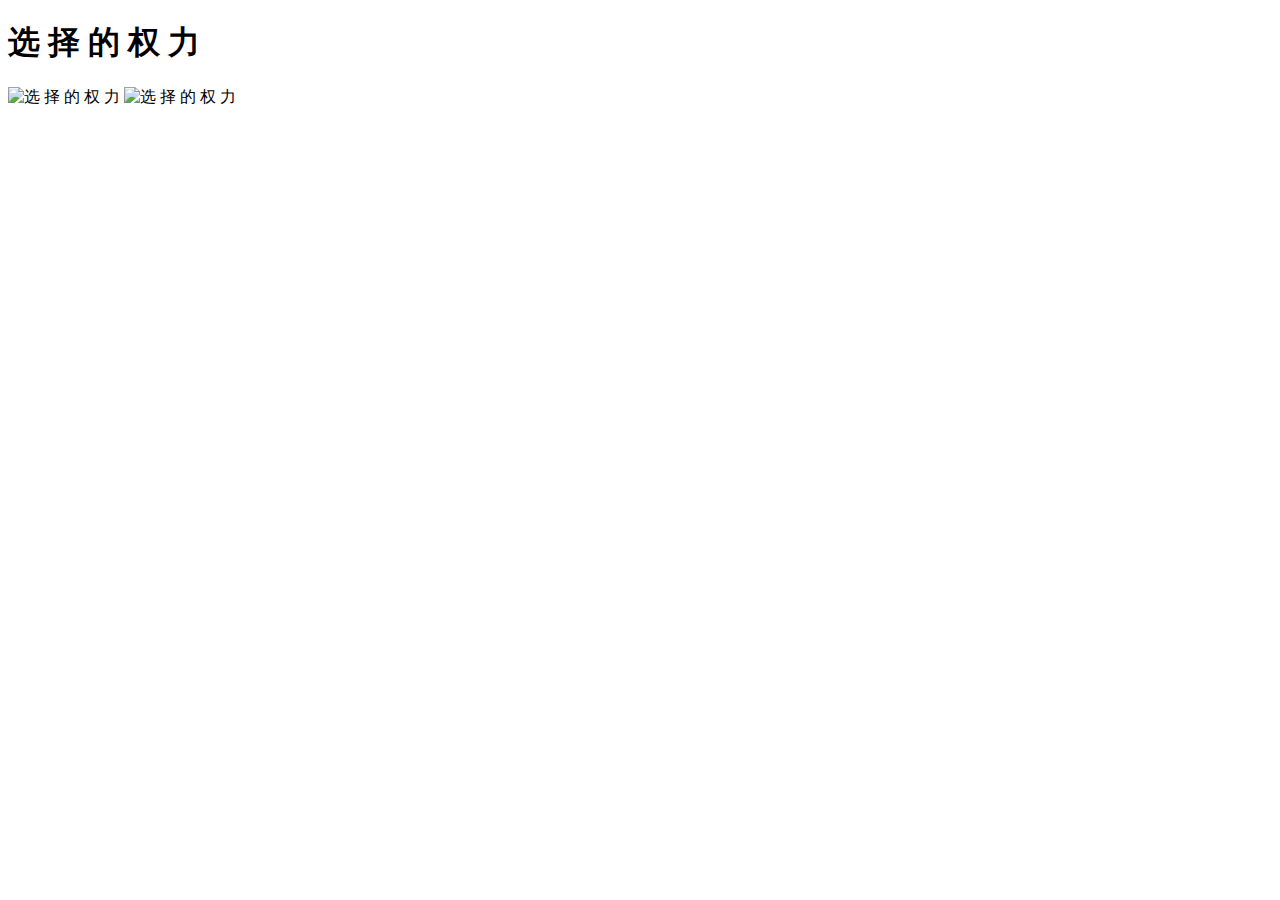
==== chooserights.html @ a720cbb1 "Add files via upload" ====
<!DOCTYPE html>
<html>
    <head>
<title>Untitled</title>
    </head>
<body>
<h1>选 择 的 权 力</h1>
<img src="images/rightsto choose1.jpg" alt="选 择 的 权 力">
<img src='images/rightsto choose2.jpg' alt="选 择 的 权 力">
</body>
</html>
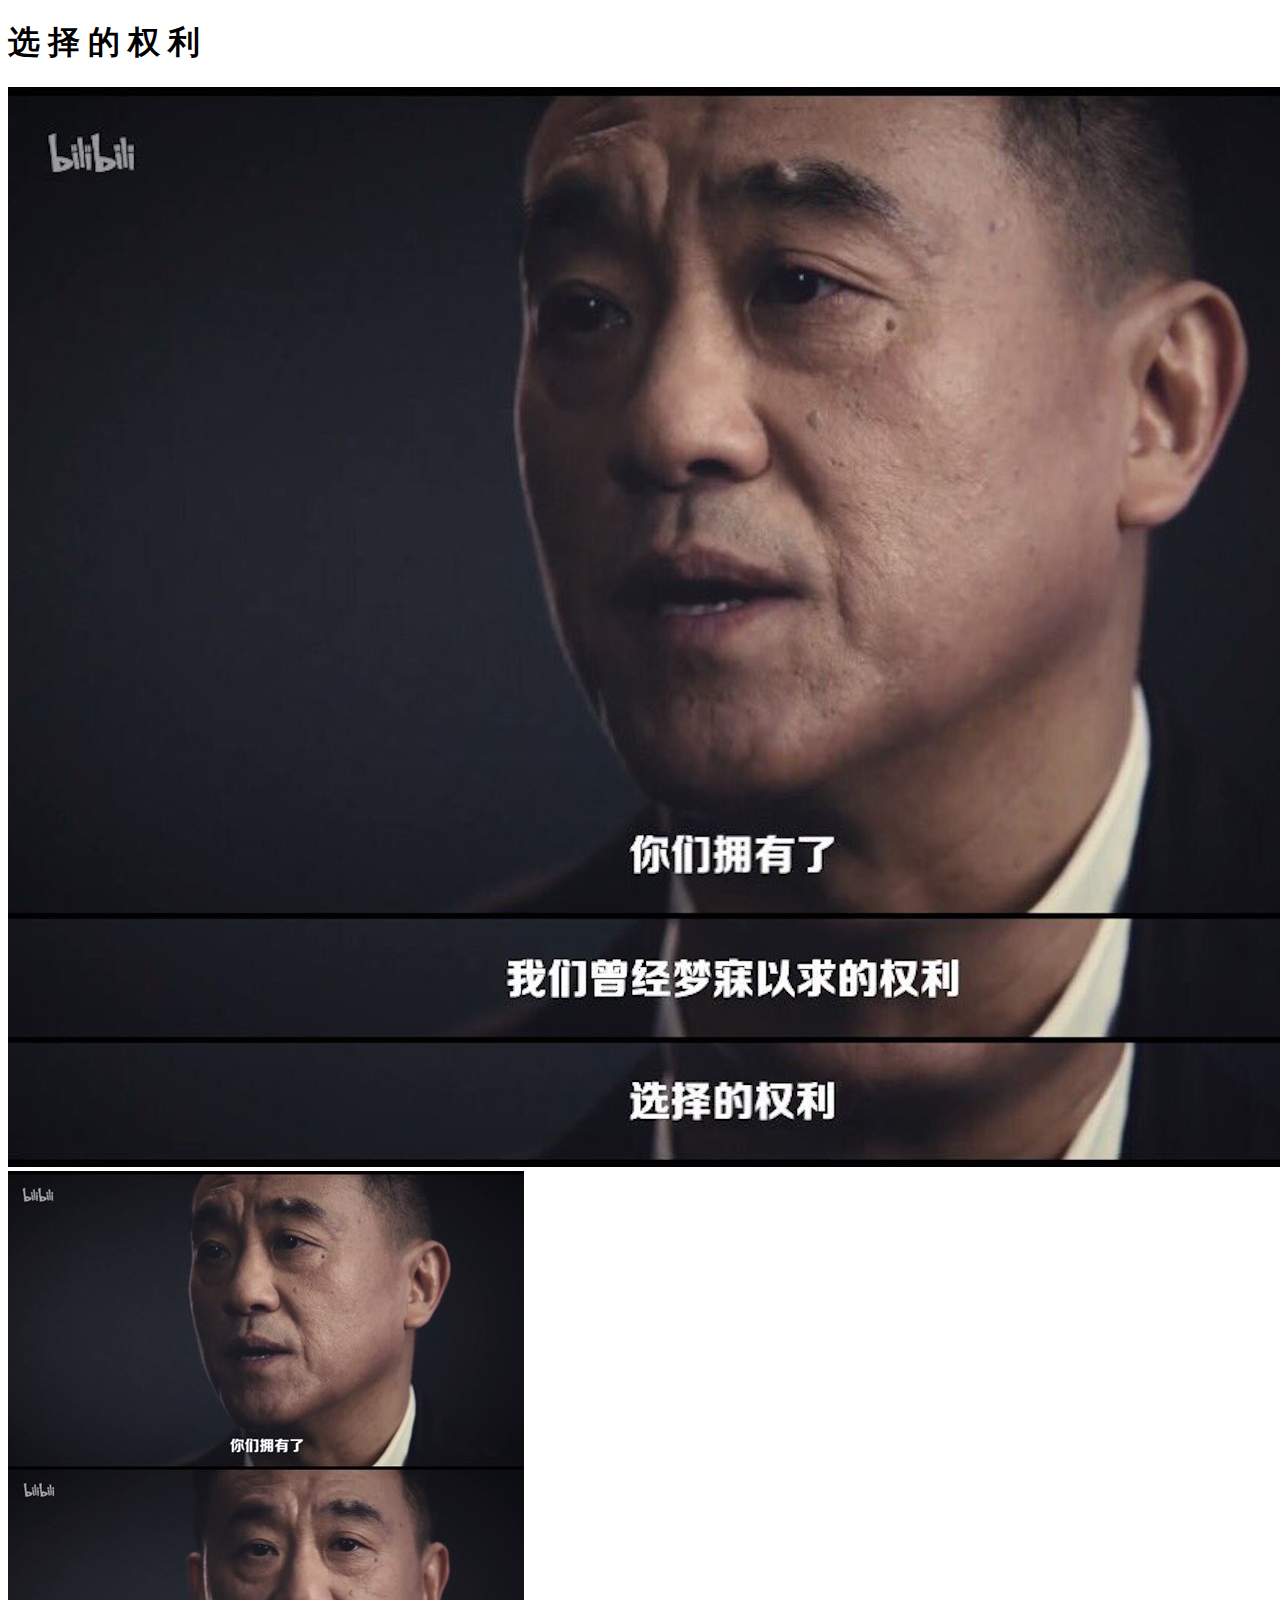
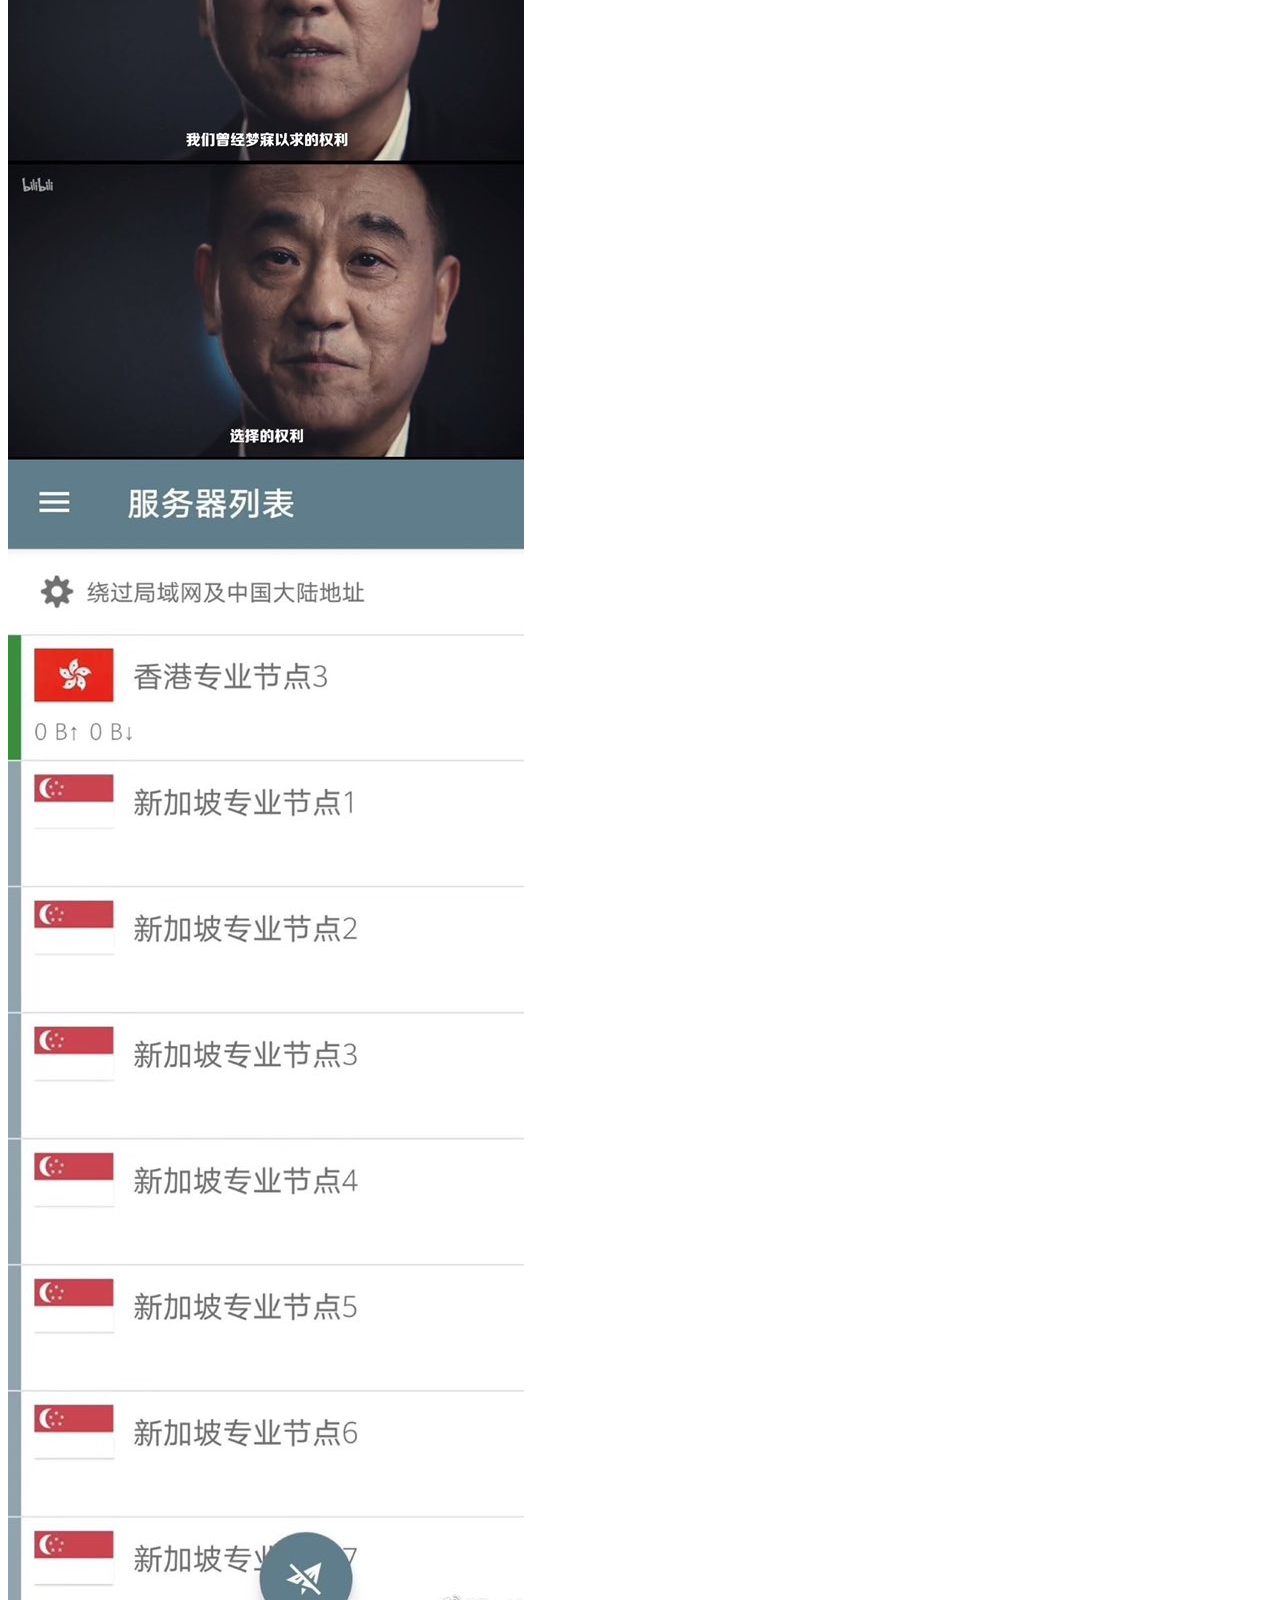
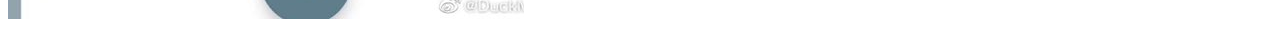
==== commit 5dd73288: "Update chooserights.html" ====
--- a/chooserights.html
+++ b/chooserights.html
@@ -1,11 +1,11 @@
 <!DOCTYPE html>
 <html>
     <head>
-<title>Untitled</title>
+<title>选 择 的 权 利</title>
     </head>
 <body>
-<h1>选 择 的 权 力</h1>
-<img src="images/rightsto choose1.jpg" alt="选 择 的 权 力">
-<img src='images/rightsto choose2.jpg' alt="选 择 的 权 力">
+<h1>选 择 的 权 利</h1>
+<img src="images/rightsto choose1.jpg" alt="选 择 的 权 利">
+<img src='images/rightsto choose2.jpg' alt="选 择 的 权 利">
 </body>
-</html>+</html>
